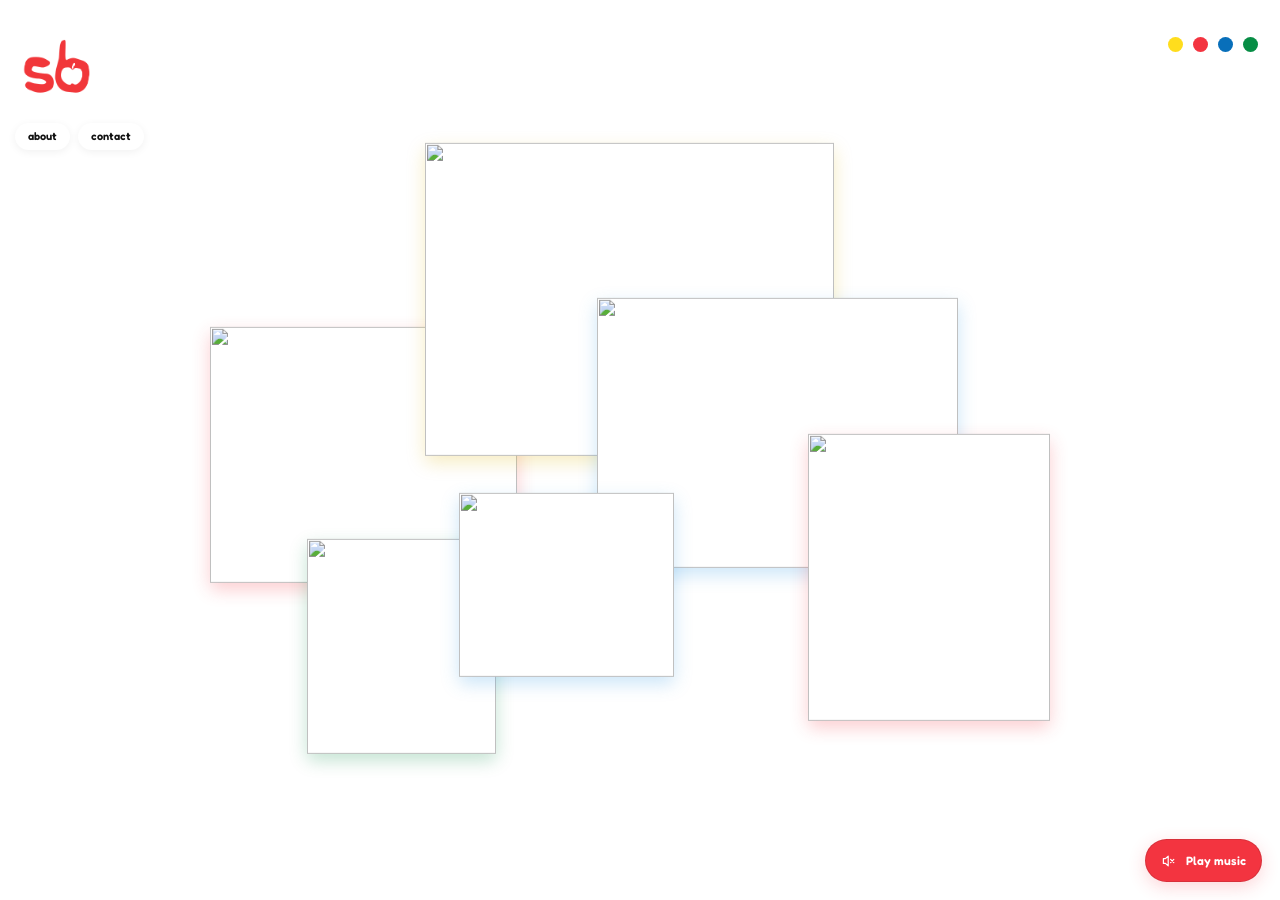
==== index.html @ dff450fa "modified:   README.md 	new file:   assets/sophia-bui-logo.png 	new file:   index.html 	new file:   p" ====
<!doctype html>
<html lang="en">
  <head>
    <meta charset="utf-8">
    <meta name="viewport" content="width=device-width, initial-scale=1">
    <meta name="theme-color" content="#ffffff">
    <meta
      name="description"
      content="Sophia Bui is an independent graphic designer creating colorful identities and visual worlds."
    >
    <title>Sophia Bui — Graphic Designer</title>
    <link rel="preconnect" href="https://fonts.googleapis.com">
    <link rel="preconnect" href="https://fonts.gstatic.com" crossorigin>
    <link
      href="https://fonts.googleapis.com/css2?family=DM+Sans:wght@400;500;600;700&amp;family=Fredoka:wght@400;500;600;700&amp;display=swap"
      rel="stylesheet"
    >
    <style>
      :root {
        color-scheme: light;
        font-family: "DM Sans", Arial, sans-serif;
        font-synthesis: none;
        text-rendering: optimizeLegibility;
        -webkit-font-smoothing: antialiased;
        -moz-osx-font-smoothing: grayscale;

        --ink: #111111;
        --paper: #ffffff;
        --blue: #3b9fe5;
        --pink: #f33440;
        --yellow: #ffdd1d;
        --green: #078d45;
        --display: "Fredoka", "Trebuchet MS", sans-serif;
        --gutter: 15px;
      }

      *,
      *::before,
      *::after {
        box-sizing: border-box;
      }

      html,
      body,
      .page {
        border: 0;
        outline: 0;
        box-shadow: none;
      }

      html {
        min-width: 320px;
        min-height: 100%;
        scroll-behavior: smooth;
        scrollbar-color: #3b9fe5 #ffffff;
        scrollbar-width: auto;
      }

      html::-webkit-scrollbar {
        width: 16px;
      }

      html::-webkit-scrollbar-track {
        background: #ffffff;
      }

      html::-webkit-scrollbar-thumb {
        border: 3px solid #ffffff;
        border-radius: 99px;
        background: #3b9fe5;
      }

      html::-webkit-scrollbar-thumb:hover {
        background: #086fba;
      }

      body {
        min-width: 320px;
        min-height: 100svh;
        margin: 0;
        background: var(--paper);
        color: var(--ink);
      }

      a {
        color: inherit;
      }

      .custom-cursor,
      .music-toggle {
        position: fixed;
        z-index: 20;
      }

      .custom-cursor {
        top: 0;
        left: 0;
        display: none;
        width: 38px;
        height: 38px;
        pointer-events: none;
        transform: translate3d(-100px, -100px, 0);
      }

      .cursor-ring {
        position: absolute;
        inset: 0;
        width: 100%;
        height: 100%;
        border-radius: 50%;
        background: var(--pink);
        transition: transform 180ms ease;
      }

      .custom-cursor.is-hovering .cursor-ring {
        transform: scale(1.25);
      }

      .music-toggle {
        right: 18px;
        bottom: 18px;
        display: inline-flex;
        min-height: 43px;
        align-items: center;
        justify-content: center;
        gap: 9px;
        padding: 0 15px;
        border: 1px solid rgb(17 17 17 / 12%);
        border-radius: 99px;
        background: var(--pink);
        color: #fff;
        font: 600 12px var(--display);
        cursor: pointer;
        box-shadow: 0 5px 18px rgb(243 52 64 / 20%);
        transition:
          background 180ms ease,
          transform 180ms ease,
          box-shadow 180ms ease;
      }

      .music-toggle:hover:not(:disabled) {
        transform: translateY(-2px);
        box-shadow: 0 8px 20px rgb(243 52 64 / 28%);
      }

      .music-toggle:focus-visible {
        outline: 2px solid var(--ink);
        outline-offset: 4px;
      }

      .music-toggle:disabled {
        color: #727272;
        cursor: not-allowed;
      }

      .music-toggle svg {
        width: 16px;
        height: 16px;
        flex: 0 0 auto;
        fill: none;
        stroke: currentColor;
        stroke-linecap: round;
        stroke-linejoin: round;
        stroke-width: 1.5;
      }

      .music-toggle .sound-waves {
        display: none;
      }

      .music-toggle .sound-mute {
        display: block;
      }

      .music-toggle[aria-pressed="true"] .sound-waves {
        display: block;
      }

      .music-toggle[aria-pressed="true"] .sound-mute {
        display: none;
      }

      @media (hover: hover) and (pointer: fine) {
        body,
        body * {
          cursor: none !important;
        }

        .custom-cursor {
          display: block;
        }
      }

      .page {
        position: relative;
        min-height: 100svh;
        overflow: hidden;
      }

      .masthead {
        position: absolute;
        z-index: 2;
        top: 31px;
        left: var(--gutter);
      }

      .brand {
        display: block;
        width: 83px;
        line-height: 0;
        text-decoration: none;
      }

      .brand img {
        display: block;
        width: 100%;
        height: auto;
      }

      .palette {
        position: absolute;
        top: 37px;
        right: 22px;
        display: flex;
        gap: 10px;
      }

      .palette-dot {
        width: 15px;
        height: 15px;
        border-radius: 50%;
      }

      .palette-dot:nth-child(1) {
        background: var(--yellow);
      }

      .palette-dot:nth-child(2) {
        background: var(--pink);
      }

      .palette-dot:nth-child(3) {
        background: #086fba;
      }

      .palette-dot:nth-child(4) {
        background: var(--green);
      }

      .navigation {
        display: flex;
        align-items: center;
        gap: 8px;
        margin-top: 15px;
      }

      .navigation a,
      .navigation button {
        padding: 0;
        border: 0;
        background: #fff;
        border-radius: 99px;
        color: inherit;
        font: 600 11px var(--display);
        line-height: 1;
        padding: 8px 13px;
        text-decoration: none;
        cursor: pointer;
        box-shadow: 0 2px 8px rgb(17 17 17 / 6%);
        transition:
          color 160ms ease,
          background 160ms ease,
          transform 160ms ease;
      }

      .navigation a:hover,
      .navigation button:hover {
        background: var(--blue);
        color: #fff;
        text-decoration: none;
        transform: translateY(-2px) rotate(-2deg);
      }

      .navigation a:focus-visible,
      .navigation button:focus-visible,
      .project:focus-visible {
        outline: 2px solid var(--pink);
        outline-offset: 4px;
      }

      .artwork {
        position: absolute;
        top: 50%;
        left: 50%;
        width: min(68vw, 860px, calc(100vw - 36px));
        aspect-ratio: 1.4;
        transform: translate(-50%, -50%);
      }

      .project {
        position: absolute;
        top: var(--top);
        left: var(--left);
        z-index: var(--layer);
        display: block;
        width: var(--width);
        height: var(--height);
        overflow: hidden;
        background: #fff;
        box-shadow: 0 7px 17px var(--card-shadow, rgb(17 17 17 / 14%));
        text-decoration: none;
        transition:
          z-index 0s,
          box-shadow 220ms ease;
        transform: translate3d(var(--float-x, 0px), var(--float-y, 0px), 0)
          rotate(var(--float-rotation, 0deg));
        will-change: transform;
      }

      .project img {
        display: block;
        width: 100%;
        height: 100%;
        object-fit: cover;
        transition: transform 300ms ease;
      }

      .project:hover,
      .project:focus-visible {
        z-index: 10;
        box-shadow: 0 15px 35px var(--card-shadow, rgb(17 17 17 / 22%));
        transform: translate3d(var(--float-x, 0px), calc(var(--float-y, 0px) - 8px), 0)
          rotate(var(--float-rotation, 0deg)) scale(1.045);
      }

      .about-dialog {
        width: min(380px, calc(100% - 40px));
        padding: 25px;
        border: 3px solid var(--pink);
        border-radius: 20px;
        background: var(--paper);
        color: var(--ink);
        box-shadow: 0 12px 45px rgb(59 159 229 / 20%);
      }

      .about-dialog::backdrop {
        background: rgb(243 52 64 / 13%);
        backdrop-filter: blur(2px);
      }

      .about-dialog h2 {
        margin: 0 0 13px;
        color: var(--pink);
        font-family: var(--display);
        font-size: 25px;
        font-weight: 600;
      }

      .about-dialog p {
        margin: 0;
        color: #444;
        font-size: 13px;
        line-height: 1.65;
      }

      .dialog-close {
        display: block;
        margin-top: 19px;
        padding: 7px 14px;
        border: 0;
        border-radius: 99px;
        background: var(--yellow);
        color: var(--ink);
        font: 600 12px var(--display);
        cursor: pointer;
      }

      .dialog-close:hover {
        background: var(--yellow);
      }

      @media (max-width: 520px) {
        :root {
          --gutter: 15px;
        }

        .page {
          min-height: max(100svh, 620px);
        }

        .masthead {
          top: 24px;
        }

        .brand {
          width: 76px;
        }

        .navigation {
          gap: 7px;
          margin-top: 16px;
        }

        .artwork {
          top: 55%;
          width: min(420px, calc(100vw - 34px));
        }

        .project {
          box-shadow: 0 5px 13px var(--card-shadow, rgb(17 17 17 / 16%));
        }
      }

      @media (hover: none) {
        .project {
          will-change: auto;
        }
      }

      @media (prefers-reduced-motion: reduce) {
        *,
        *::before,
        *::after {
          scroll-behavior: auto !important;
          transition-duration: 0.01ms !important;
        }

        .custom-cursor {
          display: none !important;
        }

        body,
        body * {
          cursor: auto !important;
        }
      }
    </style>
  </head>
  <body>
    <main class="page">
      <header class="masthead">
        <a class="brand" href="#home" aria-label="Sophia Bui home">
          <img src="assets/sophia-bui-logo.png" alt="Sophia Bui">
        </a>
        <nav class="navigation" aria-label="Main navigation">
          <a href="#about">about</a>
          <a href="mailto:hello@sophiabui.design">contact</a>
        </nav>
      </header>

      <div class="palette" aria-label="Brand colors" aria-hidden="true">
        <span class="palette-dot"></span>
        <span class="palette-dot"></span>
        <span class="palette-dot"></span>
        <span class="palette-dot"></span>
      </div>

      <section class="artwork" aria-label="Selected graphic design projects">
        <a
          class="project"
          href="projects/slow-sunday.html"
          aria-label="View the Slow Sunday project"
          style="--left: 0%; --top: 30%; --width: 35.7%; --height: 41.7%; --layer: 1; --card-color: #f33440; --card-shadow: rgb(243 52 64 / 24%);"
        >
          <img
            src="https://images.unsplash.com/photo-1445116572660-236099ec97a0?auto=format&amp;fit=crop&amp;w=600&amp;q=80"
            alt=""
          >
        </a>

        <a
          class="project"
          href="projects/soft-forms.html"
          aria-label="View the Soft Forms project"
          style="--left: 25%; --top: 0%; --width: 47.6%; --height: 51%; --layer: 2; --card-color: #ffdd1d; --card-shadow: rgb(224 184 16 / 25%);"
        >
          <img
            src="https://images.unsplash.com/photo-1608248543803-ba4f8c70ae0b?auto=format&amp;fit=crop&amp;w=700&amp;q=80"
            alt=""
          >
        </a>

        <a
          class="project"
          href="projects/good-earth.html"
          aria-label="View the Good Earth project"
          style="--left: 45%; --top: 25.3%; --width: 42%; --height: 44%; --layer: 3; --card-color: #3b9fe5; --card-shadow: rgb(59 159 229 / 26%);"
        >
          <img
            src="https://images.unsplash.com/photo-1501004318641-b39e6451bec6?auto=format&amp;fit=crop&amp;w=700&amp;q=80"
            alt=""
          >
        </a>

        <a
          class="project"
          href="projects/garden-party.html"
          aria-label="View the Garden Party project"
          style="--left: 11.3%; --top: 64.5%; --width: 22%; --height: 35%; --layer: 4; --card-color: #078d45; --card-shadow: rgb(7 141 69 / 24%);"
        >
          <img
            src="https://images.unsplash.com/photo-1541701494587-cb58502866ab?auto=format&amp;fit=crop&amp;w=600&amp;q=80"
            alt=""
          >
        </a>

        <a
          class="project"
          href="projects/other-worlds.html"
          aria-label="View the Other Worlds project"
          style="--left: 69.5%; --top: 47.3%; --width: 28.1%; --height: 46.7%; --layer: 5; --card-color: #f33440; --card-shadow: rgb(243 52 64 / 24%);"
        >
          <img
            src="https://images.unsplash.com/photo-1470229722913-7c0e2dbbafd3?auto=format&amp;fit=crop&amp;w=600&amp;q=80"
            alt=""
          >
        </a>

        <a
          class="project"
          href="projects/sixth-thumbnail.html"
          aria-label="View the Sixth Thumbnail project"
          style="--left: 29%; --top: 57%; --width: 25%; --height: 30%; --layer: 6; --card-color: #3b9fe5; --card-shadow: rgb(59 159 229 / 26%);"
        >
          <img
            src="https://images.unsplash.com/photo-1541701494587-cb58502866ab?auto=format&amp;fit=crop&amp;w=600&amp;q=80"
            alt=""
          >
        </a>
      </section>

      <dialog class="about-dialog" id="about" aria-labelledby="about-title">
        <h2 id="about-title">A little about me</h2>
        <p>
          I’m Sophia, an independent graphic designer making thoughtful
          identities, art direction, and visual worlds for people with good
          ideas.
        </p>
        <button class="dialog-close" type="button">close</button>
      </dialog>
    </main>

    <div class="custom-cursor" aria-hidden="true">
      <span class="cursor-ring"></span>
    </div>

    <button
      class="music-toggle"
      type="button"
      aria-label="Play background music"
      aria-pressed="false"
    >
      <svg viewBox="0 0 20 20" aria-hidden="true">
        <path d="M9 4 5.5 7H3v6h2.5L9 16V4Z"></path>
        <path class="sound-waves" d="M12 7.2a4 4 0 0 1 0 5.6M14.5 4.8a7.4 7.4 0 0 1 0 10.4"></path>
        <path class="sound-mute" d="m12 8 4 4m0-4-4 4"></path>
      </svg>
      <span class="music-label">Play music</span>
    </button>

    <script>
      const aboutLink = document.querySelector('.navigation a[href="#about"]');
      const aboutDialog = document.querySelector(".about-dialog");
      const closeButton = document.querySelector(".dialog-close");
      const artwork = document.querySelector(".artwork");
      const projects = [...document.querySelectorAll(".project")];
      const customCursor = document.querySelector(".custom-cursor");
      const cursorRing = document.querySelector(".cursor-ring");
      const musicButton = document.querySelector(".music-toggle");
      const musicLabel = document.querySelector(".music-label");

      aboutLink.addEventListener("click", (event) => {
        event.preventDefault();
        aboutDialog.showModal();
      });

      closeButton.addEventListener("click", () => {
        aboutDialog.close();
      });

      aboutDialog.addEventListener("click", (event) => {
        if (event.target === aboutDialog) {
          aboutDialog.close();
        }
      });

      if (
        window.matchMedia("(hover: hover) and (pointer: fine)").matches &&
        !window.matchMedia("(prefers-reduced-motion: reduce)").matches
      ) {
        let cursorFrame = 0;
        let cursorX = -100;
        let cursorY = -100;

        document.addEventListener("pointermove", (event) => {
          cursorX = event.clientX;
          cursorY = event.clientY;

          if (!cursorFrame) {
            cursorFrame = requestAnimationFrame(() => {
              customCursor.style.transform =
                `translate3d(${cursorX - 19}px, ${cursorY - 19}px, 0)`;
              cursorFrame = 0;
            });
          }

          customCursor.classList.toggle(
            "is-hovering",
            event.target instanceof Element &&
              event.target.closest("a, button") !== null,
          );
        });

        document.addEventListener("pointerdown", () => {
          cursorRing.animate(
            [
              { transform: "scale(0.45)", opacity: 0.85 },
              { transform: "scale(1.65)", opacity: 0 },
            ],
            { duration: 440, easing: "cubic-bezier(0.16, 1, 0.3, 1)" },
          );

        });
      }

      const AudioContextClass = window.AudioContext;

      if (!AudioContextClass) {
        musicButton.disabled = true;
        musicLabel.textContent = "Music unavailable";
        musicButton.setAttribute("aria-label", "Background music is unavailable");
      } else {
        const audioContext = new AudioContextClass();
        const sampleRate = audioContext.sampleRate;
        const chordDuration = 4;
        const chordNotes = [
          [130.81, 164.81, 196, 246.94],
          [110, 130.81, 164.81, 196],
          [87.31, 110, 130.81, 174.61],
          [98, 123.47, 146.83, 196],
        ];
        const audioBuffer = audioContext.createBuffer(
          1,
          Math.floor(sampleRate * chordDuration * chordNotes.length),
          sampleRate,
        );
        const samples = audioBuffer.getChannelData(0);
        const crossfadeDuration = 0.55;

        for (let frame = 0; frame < samples.length; frame += 1) {
          const time = frame / sampleRate;
          const chordPosition = time % chordDuration;
          const chord = chordNotes[Math.floor(time / chordDuration)];
          const envelope = Math.min(
            1,
            chordPosition / crossfadeDuration,
            (chordDuration - chordPosition) / crossfadeDuration,
          );
          let sound = 0;

          for (const frequency of chord) {
            const phase = 2 * Math.PI * frequency * time;
            const voice = Math.sin(phase) + 0.16 * Math.sin(phase * 2);
            sound += voice / chord.length;
          }

          samples[frame] = sound * envelope * 0.45;
        }

        const musicSource = audioContext.createBufferSource();
        const musicGain = audioContext.createGain();
        musicSource.buffer = audioBuffer;
        musicSource.loop = true;
        musicGain.gain.value = 0;
        musicSource.connect(musicGain);
        musicGain.connect(audioContext.destination);
        musicSource.start();

        let musicEnabled = false;
        let musicChange = 0;

        function updateMusicButton(isEnabled) {
          musicEnabled = isEnabled;
          musicButton.setAttribute("aria-pressed", String(isEnabled));
          musicButton.setAttribute(
            "aria-label",
            isEnabled ? "Mute background music" : "Play background music",
          );
          musicLabel.textContent = isEnabled ? "Mute music" : "Play music";
        }

        function setMusicEnabled(isEnabled) {
          const change = ++musicChange;

          if (!isEnabled) {
            updateMusicButton(false);
            musicGain.gain.cancelScheduledValues(audioContext.currentTime);
            musicGain.gain.setTargetAtTime(0, audioContext.currentTime, 0.16);
            return;
          }

          audioContext.resume().then(() => {
            if (change !== musicChange) {
              return;
            }

            updateMusicButton(true);
            musicGain.gain.cancelScheduledValues(audioContext.currentTime);
            musicGain.gain.setTargetAtTime(0.1, audioContext.currentTime, 0.35);
          }).catch((error) => {
            if (change !== musicChange) {
              return;
            }

            console.error("Background music could not be started.", error);
            updateMusicButton(false);
          });
        }

        musicButton.addEventListener("click", () => {
          setMusicEnabled(!musicEnabled);
        });

        setMusicEnabled(true);
      }

      if (
        window.matchMedia("(hover: hover) and (pointer: fine)").matches &&
        !window.matchMedia("(prefers-reduced-motion: reduce)").matches
      ) {
        const pointer = { x: 0, y: 0, active: false };
        const states = projects.map(() => ({
          x: 0,
          y: 0,
        }));
        let animationFrame = 0;
        let lastFrameTime = 0;

        function animateProjects(timestamp) {
          let isMoving = false;
          const elapsed = lastFrameTime
            ? Math.min(timestamp - lastFrameTime, 50)
            : 16;
          const easing = 1 - Math.exp(-elapsed / 650);
          lastFrameTime = timestamp;
          const artworkBounds = artwork.getBoundingClientRect();
          const radius = Math.min(artworkBounds.width * 0.36, 240);
          const maxOffset = 52;

          projects.forEach((project, index) => {
            const state = states[index];
            const centerX =
              artworkBounds.left + project.offsetLeft + project.offsetWidth / 2;
            const centerY =
              artworkBounds.top + project.offsetTop + project.offsetHeight / 2;
            let targetX = 0;
            let targetY = 0;

            if (pointer.active) {
              const dx = centerX - pointer.x;
              const dy = centerY - pointer.y;
              const distance = Math.hypot(dx, dy);

              if (distance > 0 && distance < radius) {
                const influence = (1 - distance / radius) ** 2;
                targetX = (dx / distance) * influence * maxOffset;
                targetY = (dy / distance) * influence * maxOffset;
              }
            }

            state.x += (targetX - state.x) * easing;
            state.y += (targetY - state.y) * easing;

            project.style.setProperty("--float-x", `${state.x.toFixed(2)}px`);
            project.style.setProperty("--float-y", `${state.y.toFixed(2)}px`);
            project.style.setProperty(
              "--float-rotation",
              `${(state.x * 0.025).toFixed(2)}deg`,
            );
            isMoving ||= Math.abs(state.x - targetX) > 0.1 ||
              Math.abs(state.y - targetY) > 0.1;
          });

          if (isMoving || pointer.active) {
            animationFrame = requestAnimationFrame(animateProjects);
          } else {
            animationFrame = 0;
          }
        }

        function startAnimation() {
          if (!animationFrame) {
            lastFrameTime = 0;
            animationFrame = requestAnimationFrame(animateProjects);
          }
        }

        artwork.addEventListener("pointermove", (event) => {
          pointer.x = event.clientX;
          pointer.y = event.clientY;
          pointer.active = true;
          startAnimation();
        });

        artwork.addEventListener("pointerleave", () => {
          pointer.active = false;
          startAnimation();
        });
      }
    </script>
  </body>
</html>
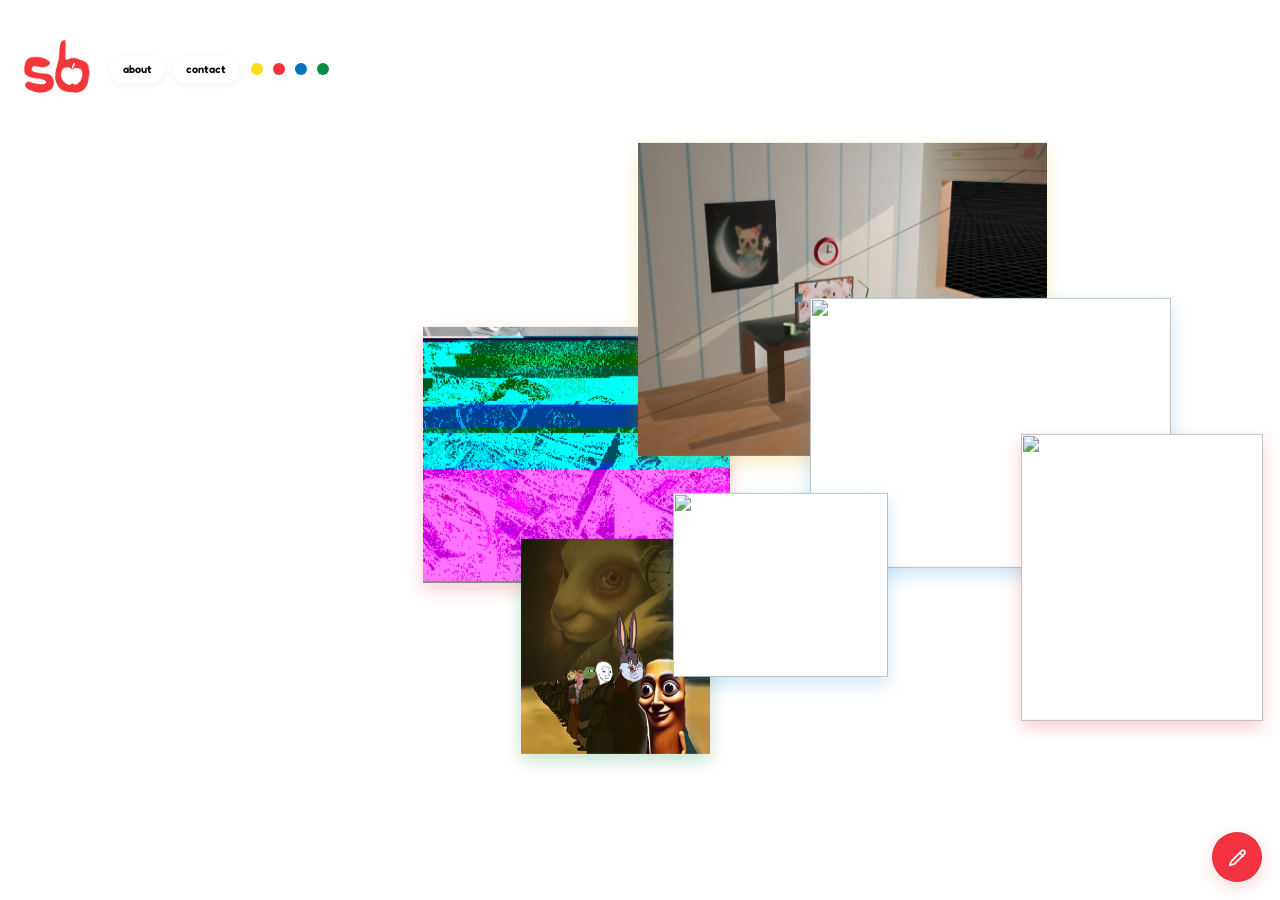
==== commit 6aa59c72: "modified:   README.md 	new file:   assets/3d-render.png 	new file:   assets/garden-party-thumbnail.p" ====
--- a/index.html
+++ b/index.html
@@ -86,10 +86,88 @@
         color: inherit;
       }
 
-      .custom-cursor,
-      .music-toggle {
+      .custom-cursor {
         position: fixed;
         z-index: 20;
+      }
+
+      .drawing-canvas {
+        position: absolute;
+        z-index: 0;
+        inset: 0;
+        width: 100%;
+        height: 100%;
+        pointer-events: none;
+      }
+
+      .drawing-capture {
+        position: fixed;
+        z-index: 19;
+        inset: 0;
+        display: none;
+        touch-action: none;
+      }
+
+      .drawing-capture.is-active {
+        display: block;
+      }
+
+      .drawing-toggle {
+        position: fixed;
+        z-index: 21;
+        right: 18px;
+        bottom: calc(18px + env(safe-area-inset-bottom));
+        display: grid;
+        width: 50px;
+        height: 50px;
+        place-items: center;
+        border: 1px solid rgb(17 17 17 / 12%);
+        border-radius: 50%;
+        background: var(--pink);
+        color: #fff;
+        cursor: pointer;
+        box-shadow: 0 5px 18px rgb(243 52 64 / 20%);
+        transition:
+          background 180ms ease,
+          transform 180ms ease,
+          box-shadow 180ms ease;
+      }
+
+      .drawing-toggle:hover {
+        transform: translateY(-2px);
+        box-shadow: 0 8px 20px rgb(243 52 64 / 28%);
+      }
+
+      .drawing-toggle[aria-pressed="true"] {
+        background: var(--green);
+      }
+
+      .drawing-toggle:focus-visible {
+        outline: 2px solid var(--ink);
+        outline-offset: 4px;
+      }
+
+      .drawing-toggle svg {
+        width: 23px;
+        height: 23px;
+        fill: none;
+        stroke: currentColor;
+        stroke-linecap: round;
+        stroke-linejoin: round;
+        stroke-width: 1.8;
+      }
+
+      body.is-drawing,
+      body.is-drawing * {
+        cursor: crosshair !important;
+      }
+
+      body.is-drawing .custom-cursor {
+        display: none !important;
+      }
+
+      body.is-drawing .drawing-toggle {
+        cursor: pointer !important;
       }
 
       .custom-cursor {
@@ -116,70 +194,6 @@
         transform: scale(1.25);
       }
 
-      .music-toggle {
-        right: 18px;
-        bottom: 18px;
-        display: inline-flex;
-        min-height: 43px;
-        align-items: center;
-        justify-content: center;
-        gap: 9px;
-        padding: 0 15px;
-        border: 1px solid rgb(17 17 17 / 12%);
-        border-radius: 99px;
-        background: var(--pink);
-        color: #fff;
-        font: 600 12px var(--display);
-        cursor: pointer;
-        box-shadow: 0 5px 18px rgb(243 52 64 / 20%);
-        transition:
-          background 180ms ease,
-          transform 180ms ease,
-          box-shadow 180ms ease;
-      }
-
-      .music-toggle:hover:not(:disabled) {
-        transform: translateY(-2px);
-        box-shadow: 0 8px 20px rgb(243 52 64 / 28%);
-      }
-
-      .music-toggle:focus-visible {
-        outline: 2px solid var(--ink);
-        outline-offset: 4px;
-      }
-
-      .music-toggle:disabled {
-        color: #727272;
-        cursor: not-allowed;
-      }
-
-      .music-toggle svg {
-        width: 16px;
-        height: 16px;
-        flex: 0 0 auto;
-        fill: none;
-        stroke: currentColor;
-        stroke-linecap: round;
-        stroke-linejoin: round;
-        stroke-width: 1.5;
-      }
-
-      .music-toggle .sound-waves {
-        display: none;
-      }
-
-      .music-toggle .sound-mute {
-        display: block;
-      }
-
-      .music-toggle[aria-pressed="true"] .sound-waves {
-        display: block;
-      }
-
-      .music-toggle[aria-pressed="true"] .sound-mute {
-        display: none;
-      }
-
       @media (hover: hover) and (pointer: fine) {
         body,
         body * {
@@ -202,6 +216,9 @@
         z-index: 2;
         top: 31px;
         left: var(--gutter);
+        display: flex;
+        align-items: center;
+        width: calc(100% - 2 * var(--gutter));
       }
 
       .brand {
@@ -218,16 +235,14 @@
       }
 
       .palette {
-        position: absolute;
-        top: 37px;
-        right: 22px;
         display: flex;
         gap: 10px;
+        margin-left: 12px;
       }
 
       .palette-dot {
-        width: 15px;
-        height: 15px;
+        width: 12px;
+        height: 12px;
         border-radius: 50%;
       }
 
@@ -251,7 +266,11 @@
         display: flex;
         align-items: center;
         gap: 8px;
-        margin-top: 15px;
+        margin-left: 12px;
+      }
+
+      .palette {
+        margin-left: 12px;
       }
 
       .navigation a,
@@ -291,7 +310,7 @@
       .artwork {
         position: absolute;
         top: 50%;
-        left: 50%;
+        left: 66.6667%;
         width: min(68vw, 860px, calc(100vw - 36px));
         aspect-ratio: 1.4;
         transform: translate(-50%, -50%);
@@ -398,16 +417,33 @@
 
         .navigation {
           gap: 7px;
-          margin-top: 16px;
         }
 
         .artwork {
+          left: 50%;
           top: 55%;
           width: min(420px, calc(100vw - 34px));
         }
 
         .project {
           box-shadow: 0 5px 13px var(--card-shadow, rgb(17 17 17 / 16%));
+        }
+      }
+
+      @media (max-width: 380px) {
+        .navigation a,
+        .navigation button {
+          padding: 7px 6px;
+          font-size: 10px;
+        }
+
+        .palette {
+          gap: 6px;
+        }
+
+        .palette-dot {
+          width: 9.6px;
+          height: 9.6px;
         }
       }
 
@@ -438,6 +474,7 @@
   </head>
   <body>
     <main class="page">
+      <canvas class="drawing-canvas" aria-hidden="true"></canvas>
       <header class="masthead">
         <a class="brand" href="#home" aria-label="Sophia Bui home">
           <img src="assets/sophia-bui-logo.png" alt="Sophia Bui">
@@ -446,36 +483,35 @@
           <a href="#about">about</a>
           <a href="mailto:hello@sophiabui.design">contact</a>
         </nav>
+        <div class="palette" aria-label="Brand colors" aria-hidden="true">
+          <span class="palette-dot"></span>
+          <span class="palette-dot"></span>
+          <span class="palette-dot"></span>
+          <span class="palette-dot"></span>
+        </div>
       </header>
-
-      <div class="palette" aria-label="Brand colors" aria-hidden="true">
-        <span class="palette-dot"></span>
-        <span class="palette-dot"></span>
-        <span class="palette-dot"></span>
-        <span class="palette-dot"></span>
-      </div>
 
       <section class="artwork" aria-label="Selected graphic design projects">
         <a
           class="project"
-          href="projects/slow-sunday.html"
-          aria-label="View the Slow Sunday project"
+          href="projects/personal-logo.html"
+          aria-label="View the Personal Logo project"
           style="--left: 0%; --top: 30%; --width: 35.7%; --height: 41.7%; --layer: 1; --card-color: #f33440; --card-shadow: rgb(243 52 64 / 24%);"
         >
           <img
-            src="https://images.unsplash.com/photo-1445116572660-236099ec97a0?auto=format&amp;fit=crop&amp;w=600&amp;q=80"
+            src="assets/personal-logo-thumbnail.jpg"
             alt=""
           >
         </a>
 
         <a
           class="project"
-          href="projects/soft-forms.html"
-          aria-label="View the Soft Forms project"
+          href="projects/3d-render.html"
+          aria-label="View the 3D Render project"
           style="--left: 25%; --top: 0%; --width: 47.6%; --height: 51%; --layer: 2; --card-color: #ffdd1d; --card-shadow: rgb(224 184 16 / 25%);"
         >
           <img
-            src="https://images.unsplash.com/photo-1608248543803-ba4f8c70ae0b?auto=format&amp;fit=crop&amp;w=700&amp;q=80"
+            src="assets/3d-render.png"
             alt=""
           >
         </a>
@@ -499,7 +535,7 @@
           style="--left: 11.3%; --top: 64.5%; --width: 22%; --height: 35%; --layer: 4; --card-color: #078d45; --card-shadow: rgb(7 141 69 / 24%);"
         >
           <img
-            src="https://images.unsplash.com/photo-1541701494587-cb58502866ab?auto=format&amp;fit=crop&amp;w=600&amp;q=80"
+            src="assets/garden-party-thumbnail.png"
             alt=""
           >
         </a>
@@ -544,18 +580,18 @@
       <span class="cursor-ring"></span>
     </div>
 
+    <div class="drawing-capture" aria-hidden="true"></div>
     <button
-      class="music-toggle"
+      class="drawing-toggle"
       type="button"
-      aria-label="Play background music"
+      aria-label="Enable background drawing"
       aria-pressed="false"
+      title="Draw on background"
     >
-      <svg viewBox="0 0 20 20" aria-hidden="true">
-        <path d="M9 4 5.5 7H3v6h2.5L9 16V4Z"></path>
-        <path class="sound-waves" d="M12 7.2a4 4 0 0 1 0 5.6M14.5 4.8a7.4 7.4 0 0 1 0 10.4"></path>
-        <path class="sound-mute" d="m12 8 4 4m0-4-4 4"></path>
+      <svg viewBox="0 0 24 24" aria-hidden="true">
+        <path d="m4 20 4.5-1 10.8-10.8a2.1 2.1 0 0 0-3-3L5.5 16 4 20Z"></path>
+        <path d="m14.8 7.7 3 3"></path>
       </svg>
-      <span class="music-label">Play music</span>
     </button>
 
     <script>
@@ -566,8 +602,143 @@
       const projects = [...document.querySelectorAll(".project")];
       const customCursor = document.querySelector(".custom-cursor");
       const cursorRing = document.querySelector(".cursor-ring");
-      const musicButton = document.querySelector(".music-toggle");
-      const musicLabel = document.querySelector(".music-label");
+      const drawingCanvas = document.querySelector(".drawing-canvas");
+      const drawingContext = drawingCanvas.getContext("2d");
+      const drawingCapture = document.querySelector(".drawing-capture");
+      const drawingToggle = document.querySelector(".drawing-toggle");
+      let isDrawingEnabled = false;
+      let activePointerId = null;
+      let previousPoint = null;
+
+      if (!drawingContext) {
+        drawingToggle.disabled = true;
+        drawingToggle.setAttribute("aria-label", "Background drawing is unavailable");
+        drawingToggle.title = "Background drawing is unavailable";
+      } else {
+        function resizeDrawingCanvas() {
+          const bounds = drawingCanvas.getBoundingClientRect();
+          const width = Math.max(1, Math.round(bounds.width));
+          const height = Math.max(1, Math.round(bounds.height));
+          const pixelRatio = Math.min(window.devicePixelRatio || 1, 2);
+          const pixelWidth = Math.round(width * pixelRatio);
+          const pixelHeight = Math.round(height * pixelRatio);
+
+          if (
+            drawingCanvas.width === pixelWidth &&
+            drawingCanvas.height === pixelHeight
+          ) {
+            return;
+          }
+
+          const previousCanvas = document.createElement("canvas");
+          previousCanvas.width = drawingCanvas.width;
+          previousCanvas.height = drawingCanvas.height;
+
+          if (previousCanvas.width && previousCanvas.height) {
+            previousCanvas
+              .getContext("2d")
+              .drawImage(drawingCanvas, 0, 0);
+          }
+
+          drawingCanvas.width = pixelWidth;
+          drawingCanvas.height = pixelHeight;
+          drawingContext.setTransform(pixelRatio, 0, 0, pixelRatio, 0, 0);
+
+          if (previousCanvas.width && previousCanvas.height) {
+            drawingContext.drawImage(
+              previousCanvas,
+              0,
+              0,
+              previousCanvas.width,
+              previousCanvas.height,
+              0,
+              0,
+              width,
+              height,
+            );
+          }
+
+          drawingContext.lineWidth = 3;
+          drawingContext.lineCap = "round";
+          drawingContext.lineJoin = "round";
+          drawingContext.strokeStyle = "#f33440";
+        }
+
+        function setDrawingEnabled(isEnabled) {
+          isDrawingEnabled = isEnabled;
+          document.body.classList.toggle("is-drawing", isEnabled);
+          drawingCapture.classList.toggle("is-active", isEnabled);
+          drawingToggle.setAttribute("aria-pressed", String(isEnabled));
+          drawingToggle.setAttribute(
+            "aria-label",
+            isEnabled ? "Stop drawing" : "Enable background drawing",
+          );
+          drawingToggle.title = isEnabled
+            ? "Stop drawing (Escape)"
+            : "Draw on background";
+        }
+
+        function finishStroke(event) {
+          if (event.pointerId !== activePointerId) {
+            return;
+          }
+
+          activePointerId = null;
+          previousPoint = null;
+        }
+
+        resizeDrawingCanvas();
+        window.addEventListener("resize", resizeDrawingCanvas);
+
+        drawingToggle.addEventListener("click", () => {
+          setDrawingEnabled(!isDrawingEnabled);
+        });
+
+        drawingCapture.addEventListener("pointerdown", (event) => {
+          if (!isDrawingEnabled) {
+            return;
+          }
+
+          event.preventDefault();
+          activePointerId = event.pointerId;
+          previousPoint = {
+            x: event.clientX,
+            y: event.clientY,
+          };
+          drawingCapture.setPointerCapture(activePointerId);
+        });
+
+        drawingCapture.addEventListener("pointermove", (event) => {
+          if (event.pointerId !== activePointerId || !previousPoint) {
+            return;
+          }
+
+          const bounds = drawingCanvas.getBoundingClientRect();
+          drawingContext.beginPath();
+          drawingContext.moveTo(
+            previousPoint.x - bounds.left,
+            previousPoint.y - bounds.top,
+          );
+          drawingContext.lineTo(
+            event.clientX - bounds.left,
+            event.clientY - bounds.top,
+          );
+          drawingContext.stroke();
+          previousPoint = {
+            x: event.clientX,
+            y: event.clientY,
+          };
+        });
+
+        drawingCapture.addEventListener("pointerup", finishStroke);
+        drawingCapture.addEventListener("pointercancel", finishStroke);
+        drawingCapture.addEventListener("lostpointercapture", finishStroke);
+        document.addEventListener("keydown", (event) => {
+          if (event.key === "Escape" && isDrawingEnabled) {
+            setDrawingEnabled(false);
+          }
+        });
+      }
 
       aboutLink.addEventListener("click", (event) => {
         event.preventDefault();
@@ -621,107 +792,6 @@
           );
 
         });
-      }
-
-      const AudioContextClass = window.AudioContext;
-
-      if (!AudioContextClass) {
-        musicButton.disabled = true;
-        musicLabel.textContent = "Music unavailable";
-        musicButton.setAttribute("aria-label", "Background music is unavailable");
-      } else {
-        const audioContext = new AudioContextClass();
-        const sampleRate = audioContext.sampleRate;
-        const chordDuration = 4;
-        const chordNotes = [
-          [130.81, 164.81, 196, 246.94],
-          [110, 130.81, 164.81, 196],
-          [87.31, 110, 130.81, 174.61],
-          [98, 123.47, 146.83, 196],
-        ];
-        const audioBuffer = audioContext.createBuffer(
-          1,
-          Math.floor(sampleRate * chordDuration * chordNotes.length),
-          sampleRate,
-        );
-        const samples = audioBuffer.getChannelData(0);
-        const crossfadeDuration = 0.55;
-
-        for (let frame = 0; frame < samples.length; frame += 1) {
-          const time = frame / sampleRate;
-          const chordPosition = time % chordDuration;
-          const chord = chordNotes[Math.floor(time / chordDuration)];
-          const envelope = Math.min(
-            1,
-            chordPosition / crossfadeDuration,
-            (chordDuration - chordPosition) / crossfadeDuration,
-          );
-          let sound = 0;
-
-          for (const frequency of chord) {
-            const phase = 2 * Math.PI * frequency * time;
-            const voice = Math.sin(phase) + 0.16 * Math.sin(phase * 2);
-            sound += voice / chord.length;
-          }
-
-          samples[frame] = sound * envelope * 0.45;
-        }
-
-        const musicSource = audioContext.createBufferSource();
-        const musicGain = audioContext.createGain();
-        musicSource.buffer = audioBuffer;
-        musicSource.loop = true;
-        musicGain.gain.value = 0;
-        musicSource.connect(musicGain);
-        musicGain.connect(audioContext.destination);
-        musicSource.start();
-
-        let musicEnabled = false;
-        let musicChange = 0;
-
-        function updateMusicButton(isEnabled) {
-          musicEnabled = isEnabled;
-          musicButton.setAttribute("aria-pressed", String(isEnabled));
-          musicButton.setAttribute(
-            "aria-label",
-            isEnabled ? "Mute background music" : "Play background music",
-          );
-          musicLabel.textContent = isEnabled ? "Mute music" : "Play music";
-        }
-
-        function setMusicEnabled(isEnabled) {
-          const change = ++musicChange;
-
-          if (!isEnabled) {
-            updateMusicButton(false);
-            musicGain.gain.cancelScheduledValues(audioContext.currentTime);
-            musicGain.gain.setTargetAtTime(0, audioContext.currentTime, 0.16);
-            return;
-          }
-
-          audioContext.resume().then(() => {
-            if (change !== musicChange) {
-              return;
-            }
-
-            updateMusicButton(true);
-            musicGain.gain.cancelScheduledValues(audioContext.currentTime);
-            musicGain.gain.setTargetAtTime(0.1, audioContext.currentTime, 0.35);
-          }).catch((error) => {
-            if (change !== musicChange) {
-              return;
-            }
-
-            console.error("Background music could not be started.", error);
-            updateMusicButton(false);
-          });
-        }
-
-        musicButton.addEventListener("click", () => {
-          setMusicEnabled(!musicEnabled);
-        });
-
-        setMusicEnabled(true);
       }
 
       if (
@@ -744,8 +814,8 @@
           const easing = 1 - Math.exp(-elapsed / 650);
           lastFrameTime = timestamp;
           const artworkBounds = artwork.getBoundingClientRect();
-          const radius = Math.min(artworkBounds.width * 0.36, 240);
-          const maxOffset = 52;
+          const radius = Math.min(artworkBounds.width * 0.48, 320);
+          const maxOffset = 78;
 
           projects.forEach((project, index) => {
             const state = states[index];
@@ -775,7 +845,7 @@
             project.style.setProperty("--float-y", `${state.y.toFixed(2)}px`);
             project.style.setProperty(
               "--float-rotation",
-              `${(state.x * 0.025).toFixed(2)}deg`,
+              `${(state.x * 0.035).toFixed(2)}deg`,
             );
             isMoving ||= Math.abs(state.x - targetX) > 0.1 ||
               Math.abs(state.y - targetY) > 0.1;
